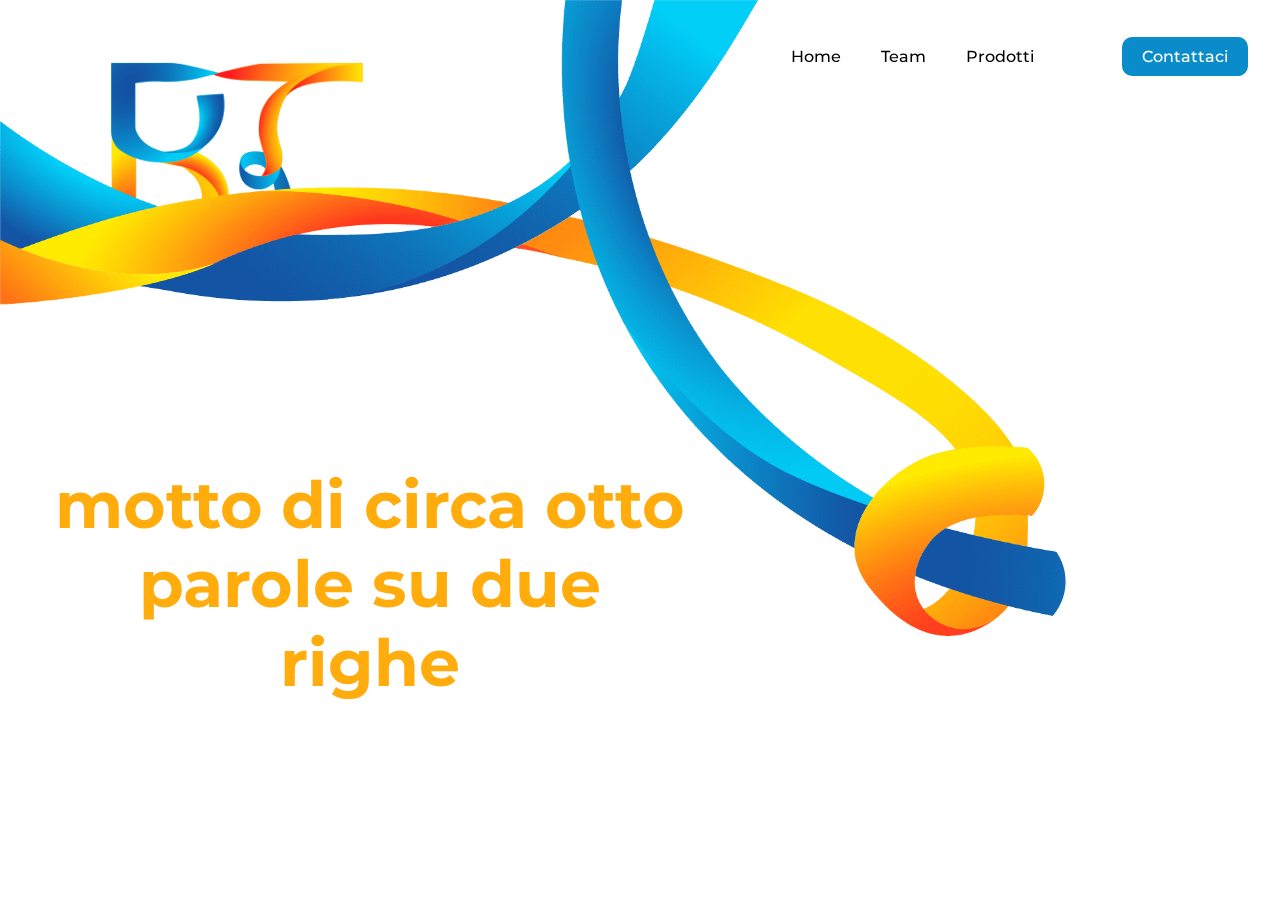
==== website/bello/index.html @ 0ecd4c28 "v" ====
<!DOCTYPE html>
<html lang="it">
  <head>
    <meta charset="UTF-8" />
    <meta name="viewport" content="width=device-width, initial-scale=1.0" />
    <link rel="stylesheet" href="css/home.css" />
    <title>ByT</title>
  </head>
  <body>
    <header>
            <div id="bm" class="logo"></div>               
              <ul>
                  <a href="#"><li>Home</li></a>
                  <a href="#"><li>Team</li></a>
                  <div class="prodotti"><a href="#"><li class="prodotti-title">Prodotti</li></a>
                    <div class="sub-prodotti">
                      <a href="#">Siti Web</a>
                      <a href="#">Grafiche e Logo</a>
                      <a href="#">Templates</a>
                    </div>
                  </div>
                  <a href="#"><li id="cont-btn">Contattaci</li></a>
              </ul>        
              <!-- <button>Contattaci</button> -->
              <section style="width: 100%; position: absolute; top: 0px; z-index: 0;" class="container1" id="back-movin"></section>   
    </header>
    <div class="motto-div"><b>motto di circa otto<br> parole su due righe</b></div>
    
    
    <script src="js/lottie.js"></script>
    <script src="js/script.js"></script>
  </body>
</html>
---- website/bello/css/home.css ----
@import url("https://fonts.googleapis.com/css2?family=Montserrat:wght@500&display=swap");
html {
  height: 100%;
}

::-webkit-scrollbar {
  width: 20px;
}

::-webkit-scrollbar-track {
  border: none;
  background-color: #ffffff;
}

::-webkit-scrollbar-thumb {
  background-color: #0b8cca;
  border-radius: 50px;
}

a {
  text-decoration: none;
  color: black;
}

body {
  margin: 0;
  padding: 0;
  font-family: "Montserrat", sans-serif;
  font-weight: 500;
  /*background-image: url("../img/header.png");*/
  background-size: 100%;
  background-repeat: no-repeat;
}

header {
  display: -webkit-box;
  display: -ms-flexbox;
  display: flex;
  width: 100%;
}

header ul {
  top: 0;
  height: 60px;
  margin-left: auto;
  list-style: none;
  display: -webkit-box;
  display: -ms-flexbox;
  display: flex;
  -webkit-box-align: end;
      -ms-flex-align: end;
          align-items: flex-end;
  z-index: 10000;
}

header ul li {
  border-radius: 10px;
}

header ul li a {
  text-decoration: none;
  color: black;
}

header ul li a:hover {
  color: rgba(0, 0, 0, 0.788);
}

header ul li:hover {
  -webkit-transition: all 0.5s ease 0s;
  transition: all 0.5s ease 0s;
  color: #0b8cca;
  border-radius: 10px;
  -webkit-box-shadow: 0px 2px 4px 0px #bababa;
          box-shadow: 0px 2px 4px 0px #bababa;
}

#cont-btn {
  margin-left: 3em;
  color: white;
  background-color: #0b8cca;
}

#cont-btn:hover {
  -webkit-animation-name: btn-rot;
          animation-name: btn-rot;
  -webkit-animation-duration: 3s;
          animation-duration: 3s;
  -webkit-box-shadow: 0px 4px 7px 0px #bababa;
          box-shadow: 0px 4px 7px 0px #bababa;
}

.prodotti {
  margin-right: 20px;
}

.prodotti:hover .sub-prodotti {
  display: -ms-inline-grid;
  display: inline-grid;
}

.prodotti-title:hover {
  -webkit-box-shadow: 0px 0px 0px 0px #bababa;
          box-shadow: 0px 0px 0px 0px #bababa;
  color: #ff6118;
}

.prodotti-title:hover .sub-prodotti {
  display: block;
}

.sub-prodotti {
  position: absolute;
  display: none;
  top: 75px;
  -webkit-box-shadow: 0px 4px 4px 0px #bababa;
          box-shadow: 0px 4px 4px 0px #bababa;
  border-radius: 10px;
}

.sub-prodotti a {
  padding: 10px 25px;
}

.sub-prodotti a:hover {
  color: #ff6118;
  background-color: #f9f9f9;
  border-radius: 10px;
}

@-webkit-keyframes btn-rot {
  0% {
    background-color: #0b8cca;
  }
  15% {
    background-color: #ffcf06;
    -webkit-transform: rotate(5deg);
            transform: rotate(5deg);
  }
  30% {
    background-color: #ff6118;
    -webkit-transform: rotate(-5deg);
            transform: rotate(-5deg);
  }
  45% {
    background-color: #ffcf06;
    -webkit-transform: rotate(5deg);
            transform: rotate(5deg);
  }
  60% {
    background-color: #ff6118;
    -webkit-transform: rotate(-5deg);
            transform: rotate(-5deg);
  }
  75% {
    background-color: #ffcf06;
    -webkit-transform: rotate(5deg);
            transform: rotate(5deg);
  }
  90% {
    background-color: #ff6118;
    -webkit-transform: rotate(-5deg);
            transform: rotate(-5deg);
  }
  100% {
  }
}

@keyframes btn-rot {
  0% {
    background-color: #0b8cca;
  }
  15% {
    background-color: #ffcf06;
    -webkit-transform: rotate(5deg);
            transform: rotate(5deg);
  }
  30% {
    background-color: #ff6118;
    -webkit-transform: rotate(-5deg);
            transform: rotate(-5deg);
  }
  45% {
    background-color: #ffcf06;
    -webkit-transform: rotate(5deg);
            transform: rotate(5deg);
  }
  60% {
    background-color: #ff6118;
    -webkit-transform: rotate(-5deg);
            transform: rotate(-5deg);
  }
  75% {
    background-color: #ffcf06;
    -webkit-transform: rotate(5deg);
            transform: rotate(5deg);
  }
  90% {
    background-color: #ff6118;
    -webkit-transform: rotate(-5deg);
            transform: rotate(-5deg);
  }
  100% {
  }
}

@media (min-width: 1500px) {
  ul {
    margin-right: 4em;
  }
  ul li {
    font-size: 18px;
    padding: 10px 25px;
  }
}

@media (min-width: 1025px) and (max-width: 1500px) {
  ul {
    margin-right: 2em;
  }
  ul li {
    padding: 10px 20px;
  }
}

/*
  button {
    color: #fff !important;
    text-transform: uppercase;
    text-decoration: none;
    background: #60a3bc;
    padding: 10px;
    border-radius: 50px;
    border: none;
    transition: all 0.4s ease 0s;
    cursor: pointer;
    align-self: flex-end;
    margin-right: 12%;
    margin-bottom: 14px;
  }
  button:hover {
    background: #60a3bcc2;
    transition: all 0.4s ease 0s;
  }
*/
.logo {
  height: 320px;
  width: 320px;
  margin-left: 6%;
  z-index: -1;
}

.motto-div {
  z-index: 10000;
  margin-top: 15vh;
  width: 50%;
  padding: 10px 50px;
  text-align: center;
  font-size: 65px;
  color: #ffac0c;
}
/*# sourceMappingURL=home.css.map */
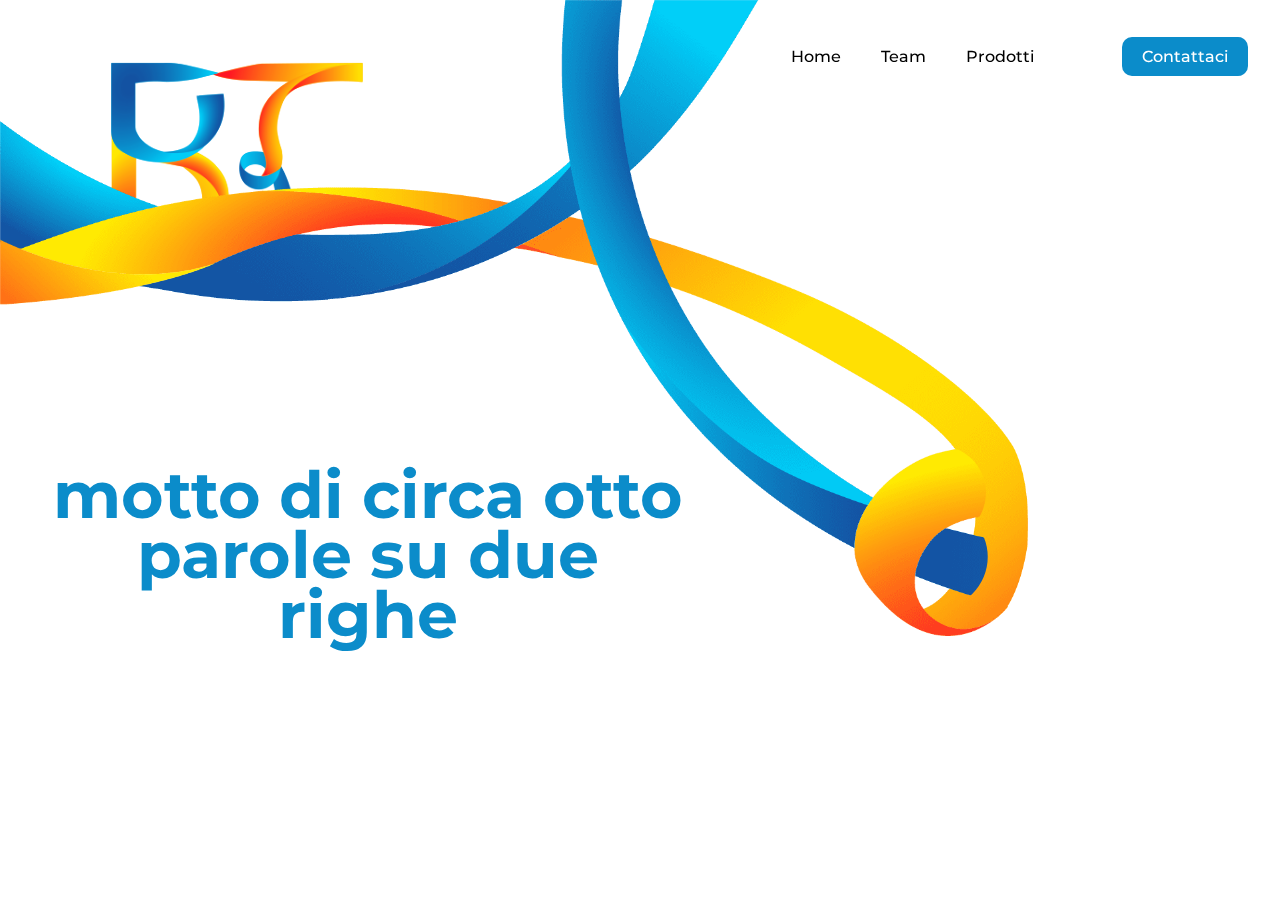
==== commit 37675227: "we" ====
--- a/website/bello/index.html
+++ b/website/bello/index.html
@@ -24,7 +24,10 @@
               <!-- <button>Contattaci</button> -->
               <section style="width: 100%; position: absolute; top: 0px; z-index: 0;" class="container1" id="back-movin"></section>   
     </header>
-    <div class="motto-div"><b>motto di circa otto<br> parole su due righe</b></div>
+    <div class="motto-div">
+      <span class="riga1">motto di circa otto</span><br> 
+      <span class="riga2">parole su due righe</span> 
+    </div>
     
     
     <script src="js/lottie.js"></script>
--- a/website/bello/css/home.css
+++ b/website/bello/css/home.css
@@ -253,10 +253,39 @@
 .motto-div {
   z-index: 10000;
   margin-top: 15vh;
+  margin-left: 3%;
   width: 50%;
-  padding: 10px 50px;
+  padding: 10px 10px;
   text-align: center;
   font-size: 65px;
-  color: #ffac0c;
+  color: #0b8cca;
+  line-height: 60px;
+  font-weight: bold;
+  -webkit-animation: motto-anim 2s;
+          animation: motto-anim 2s;
+}
+
+@-webkit-keyframes motto-anim {
+  0% {
+    margin-top: 40vh;
+    color: white;
+    line-height: 100px;
+    letter-spacing: 5px;
+  }
+  25% {
+    color: #ff7231;
+  }
+}
+
+@keyframes motto-anim {
+  0% {
+    margin-top: 40vh;
+    color: white;
+    line-height: 100px;
+    letter-spacing: 5px;
+  }
+  25% {
+    color: #ff7231;
+  }
 }
 /*# sourceMappingURL=home.css.map */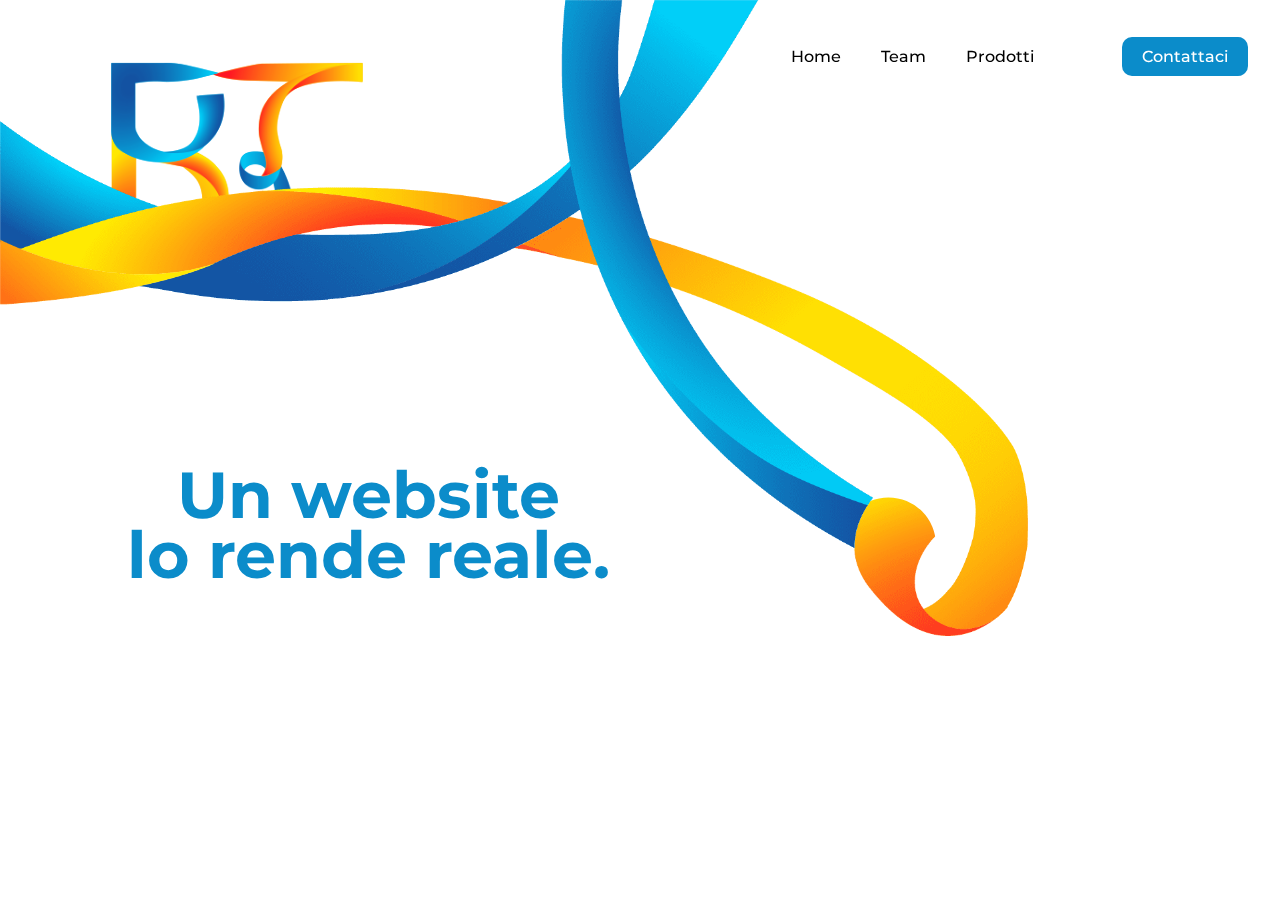
==== commit fd0e05c8: "migliorie generali al motto" ====
--- a/website/bello/index.html
+++ b/website/bello/index.html
@@ -21,12 +21,12 @@
                   </div>
                   <a href="#"><li id="cont-btn">Contattaci</li></a>
               </ul>        
-              <!-- <button>Contattaci</button> -->
-              <section style="width: 100%; position: absolute; top: 0px; z-index: 0;" class="container1" id="back-movin"></section>   
+
+              <section style="width: 100%; position: absolute; top: 0px;" class="container1" id="back-movin"></section>   
     </header>
     <div class="motto-div">
-      <span class="riga1">motto di circa otto</span><br> 
-      <span class="riga2">parole su due righe</span> 
+      <span class="riga1">Un website <br> lo rende reale.</span><br> 
+
     </div>
     
     
--- a/website/bello/css/home.css
+++ b/website/bello/css/home.css
@@ -27,7 +27,6 @@
   padding: 0;
   font-family: "Montserrat", sans-serif;
   font-weight: 500;
-  /*background-image: url("../img/header.png");*/
   background-size: 100%;
   background-repeat: no-repeat;
 }
@@ -67,12 +66,19 @@
 }
 
 header ul li:hover {
-  -webkit-transition: all 0.5s ease 0s;
-  transition: all 0.5s ease 0s;
+  -webkit-transition: all 0.2s ease 0s;
+  transition: all 0.2s ease 0s;
   color: #0b8cca;
   border-radius: 10px;
-  -webkit-box-shadow: 0px 2px 4px 0px #bababa;
-          box-shadow: 0px 2px 4px 0px #bababa;
+  -webkit-box-shadow: 0px 3px 4px 0px #bababa;
+          box-shadow: 0px 3px 4px 0px #bababa;
+}
+
+header ul li:active {
+  color: white;
+  background-color: #04b7e8;
+  -webkit-box-shadow: 0px 0px 0px 0px #bababa;
+          box-shadow: 0px 0px 0px 0px #bababa;
 }
 
 #cont-btn {
@@ -95,11 +101,27 @@
 }
 
 .prodotti:hover .sub-prodotti {
+  -webkit-animation: sub-anim 0.5s;
+          animation: sub-anim 0.5s;
   display: -ms-inline-grid;
   display: inline-grid;
 }
 
+@-webkit-keyframes sub-anim {
+  0% {
+    top: 60px;
+  }
+}
+
+@keyframes sub-anim {
+  0% {
+    top: 60px;
+  }
+}
+
 .prodotti-title:hover {
+  -webkit-animation: none;
+          animation: none;
   -webkit-box-shadow: 0px 0px 0px 0px #bababa;
           box-shadow: 0px 0px 0px 0px #bababa;
   color: #ff6118;
@@ -223,26 +245,6 @@
   }
 }
 
-/*
-  button {
-    color: #fff !important;
-    text-transform: uppercase;
-    text-decoration: none;
-    background: #60a3bc;
-    padding: 10px;
-    border-radius: 50px;
-    border: none;
-    transition: all 0.4s ease 0s;
-    cursor: pointer;
-    align-self: flex-end;
-    margin-right: 12%;
-    margin-bottom: 14px;
-  }
-  button:hover {
-    background: #60a3bcc2;
-    transition: all 0.4s ease 0s;
-  }
-*/
 .logo {
   height: 320px;
   width: 320px;
@@ -261,8 +263,6 @@
   color: #0b8cca;
   line-height: 60px;
   font-weight: bold;
-  -webkit-animation: motto-anim 2s;
-          animation: motto-anim 2s;
 }
 
 @-webkit-keyframes motto-anim {
@@ -270,10 +270,6 @@
     margin-top: 40vh;
     color: white;
     line-height: 100px;
-    letter-spacing: 5px;
-  }
-  25% {
-    color: #ff7231;
   }
 }
 
@@ -282,10 +278,6 @@
     margin-top: 40vh;
     color: white;
     line-height: 100px;
-    letter-spacing: 5px;
-  }
-  25% {
-    color: #ff7231;
   }
 }
 /*# sourceMappingURL=home.css.map */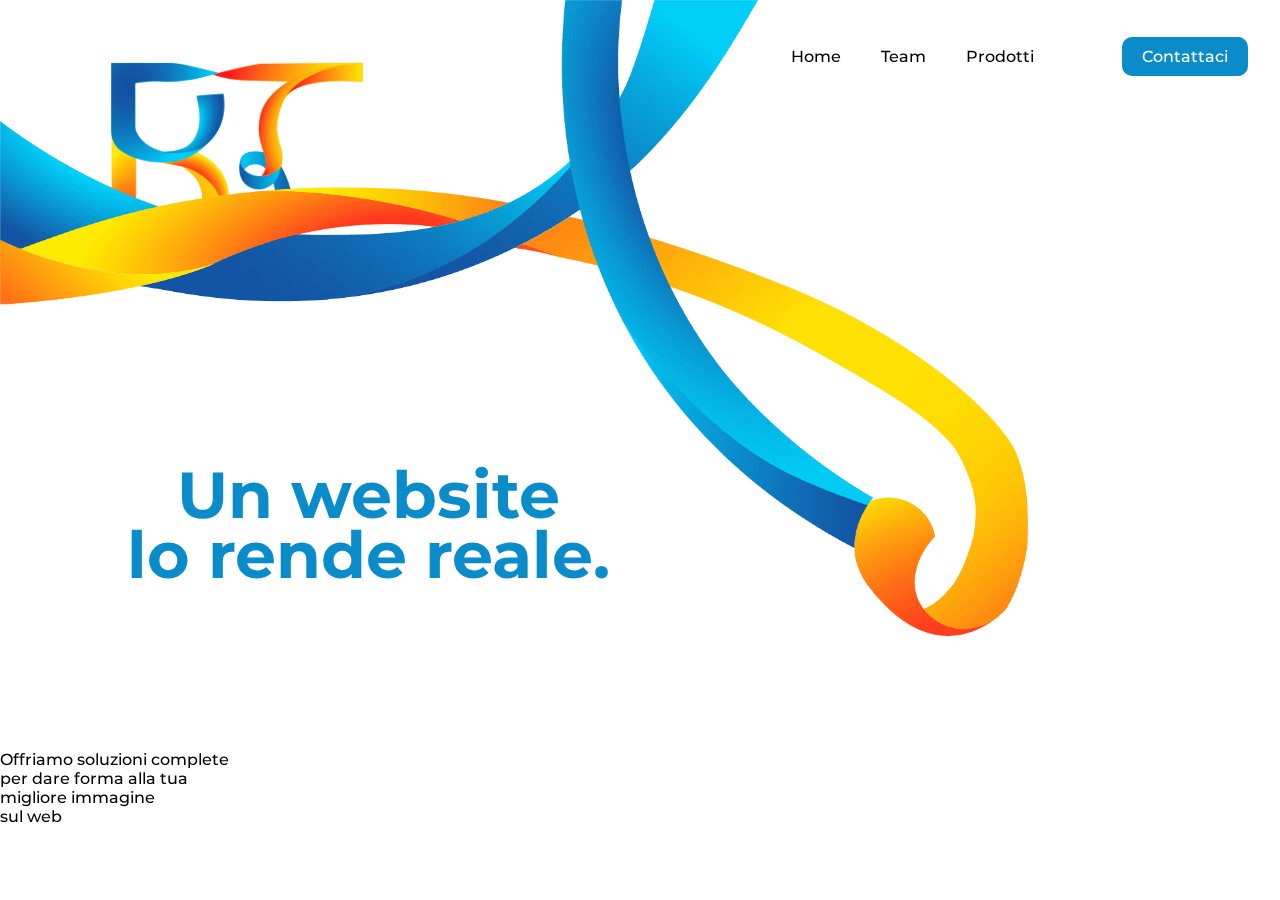
==== commit fde29c4f: "hb" ====
--- a/website/bello/index.html
+++ b/website/bello/index.html
@@ -4,6 +4,8 @@
     <meta charset="UTF-8" />
     <meta name="viewport" content="width=device-width, initial-scale=1.0" />
     <link rel="stylesheet" href="css/home.css" />
+    <link rel="stylesheet" href="css/header.css" />
+    <link rel="stylesheet" href="css/style.css" />
     <title>ByT</title>
   </head>
   <body>
@@ -14,7 +16,7 @@
                   <a href="#"><li>Team</li></a>
                   <div class="prodotti"><a href="#"><li class="prodotti-title">Prodotti</li></a>
                     <div class="sub-prodotti">
-                      <a href="#">Siti Web</a>
+                      <a href="pages/sitiWeb.html">Siti Web</a>
                       <a href="#">Grafiche e Logo</a>
                       <a href="#">Templates</a>
                     </div>
@@ -24,12 +26,19 @@
 
               <section style="width: 100%; position: absolute; top: 0px;" class="container1" id="back-movin"></section>   
     </header>
-    <div class="motto-div">
-      <span class="riga1">Un website <br> lo rende reale.</span><br> 
-
-    </div>
+    <div class="motto-container">
+      <div class="motto-div">
+        <span class="riga1">Un <span class="tit">website</span> <br> lo rende <span class="tit">reale</span>.</span><br> 
+      </div>
+      <div class="motto-div ombra"></div>
+      <div class="motto2-div">
+        <span class="motto2">
+          Offriamo soluzioni <span class="tit">complete</span><br> per dare <span class="tit">forma</span> alla tua<br> <span class="tit">migliore</span> immagine<br> sul <span class="tit">web</span>
+        </span>
+      </div>
+      </div>
     
-    
+    <!--header -->
     <script src="js/lottie.js"></script>
     <script src="js/script.js"></script>
   </body>
--- a/website/bello/css/home.css
+++ b/website/bello/css/home.css
@@ -1,257 +1,3 @@
-@import url("https://fonts.googleapis.com/css2?family=Montserrat:wght@500&display=swap");
-html {
-  height: 100%;
-}
-
-::-webkit-scrollbar {
-  width: 20px;
-}
-
-::-webkit-scrollbar-track {
-  border: none;
-  background-color: #ffffff;
-}
-
-::-webkit-scrollbar-thumb {
-  background-color: #0b8cca;
-  border-radius: 50px;
-}
-
-a {
-  text-decoration: none;
-  color: black;
-}
-
-body {
-  margin: 0;
-  padding: 0;
-  font-family: "Montserrat", sans-serif;
-  font-weight: 500;
-  background-size: 100%;
-  background-repeat: no-repeat;
-}
-
-header {
-  display: -webkit-box;
-  display: -ms-flexbox;
-  display: flex;
-  width: 100%;
-}
-
-header ul {
-  top: 0;
-  height: 60px;
-  margin-left: auto;
-  list-style: none;
-  display: -webkit-box;
-  display: -ms-flexbox;
-  display: flex;
-  -webkit-box-align: end;
-      -ms-flex-align: end;
-          align-items: flex-end;
-  z-index: 10000;
-}
-
-header ul li {
-  border-radius: 10px;
-}
-
-header ul li a {
-  text-decoration: none;
-  color: black;
-}
-
-header ul li a:hover {
-  color: rgba(0, 0, 0, 0.788);
-}
-
-header ul li:hover {
-  -webkit-transition: all 0.2s ease 0s;
-  transition: all 0.2s ease 0s;
-  color: #0b8cca;
-  border-radius: 10px;
-  -webkit-box-shadow: 0px 3px 4px 0px #bababa;
-          box-shadow: 0px 3px 4px 0px #bababa;
-}
-
-header ul li:active {
-  color: white;
-  background-color: #04b7e8;
-  -webkit-box-shadow: 0px 0px 0px 0px #bababa;
-          box-shadow: 0px 0px 0px 0px #bababa;
-}
-
-#cont-btn {
-  margin-left: 3em;
-  color: white;
-  background-color: #0b8cca;
-}
-
-#cont-btn:hover {
-  -webkit-animation-name: btn-rot;
-          animation-name: btn-rot;
-  -webkit-animation-duration: 3s;
-          animation-duration: 3s;
-  -webkit-box-shadow: 0px 4px 7px 0px #bababa;
-          box-shadow: 0px 4px 7px 0px #bababa;
-}
-
-.prodotti {
-  margin-right: 20px;
-}
-
-.prodotti:hover .sub-prodotti {
-  -webkit-animation: sub-anim 0.5s;
-          animation: sub-anim 0.5s;
-  display: -ms-inline-grid;
-  display: inline-grid;
-}
-
-@-webkit-keyframes sub-anim {
-  0% {
-    top: 60px;
-  }
-}
-
-@keyframes sub-anim {
-  0% {
-    top: 60px;
-  }
-}
-
-.prodotti-title:hover {
-  -webkit-animation: none;
-          animation: none;
-  -webkit-box-shadow: 0px 0px 0px 0px #bababa;
-          box-shadow: 0px 0px 0px 0px #bababa;
-  color: #ff6118;
-}
-
-.prodotti-title:hover .sub-prodotti {
-  display: block;
-}
-
-.sub-prodotti {
-  position: absolute;
-  display: none;
-  top: 75px;
-  -webkit-box-shadow: 0px 4px 4px 0px #bababa;
-          box-shadow: 0px 4px 4px 0px #bababa;
-  border-radius: 10px;
-}
-
-.sub-prodotti a {
-  padding: 10px 25px;
-}
-
-.sub-prodotti a:hover {
-  color: #ff6118;
-  background-color: #f9f9f9;
-  border-radius: 10px;
-}
-
-@-webkit-keyframes btn-rot {
-  0% {
-    background-color: #0b8cca;
-  }
-  15% {
-    background-color: #ffcf06;
-    -webkit-transform: rotate(5deg);
-            transform: rotate(5deg);
-  }
-  30% {
-    background-color: #ff6118;
-    -webkit-transform: rotate(-5deg);
-            transform: rotate(-5deg);
-  }
-  45% {
-    background-color: #ffcf06;
-    -webkit-transform: rotate(5deg);
-            transform: rotate(5deg);
-  }
-  60% {
-    background-color: #ff6118;
-    -webkit-transform: rotate(-5deg);
-            transform: rotate(-5deg);
-  }
-  75% {
-    background-color: #ffcf06;
-    -webkit-transform: rotate(5deg);
-            transform: rotate(5deg);
-  }
-  90% {
-    background-color: #ff6118;
-    -webkit-transform: rotate(-5deg);
-            transform: rotate(-5deg);
-  }
-  100% {
-  }
-}
-
-@keyframes btn-rot {
-  0% {
-    background-color: #0b8cca;
-  }
-  15% {
-    background-color: #ffcf06;
-    -webkit-transform: rotate(5deg);
-            transform: rotate(5deg);
-  }
-  30% {
-    background-color: #ff6118;
-    -webkit-transform: rotate(-5deg);
-            transform: rotate(-5deg);
-  }
-  45% {
-    background-color: #ffcf06;
-    -webkit-transform: rotate(5deg);
-            transform: rotate(5deg);
-  }
-  60% {
-    background-color: #ff6118;
-    -webkit-transform: rotate(-5deg);
-            transform: rotate(-5deg);
-  }
-  75% {
-    background-color: #ffcf06;
-    -webkit-transform: rotate(5deg);
-            transform: rotate(5deg);
-  }
-  90% {
-    background-color: #ff6118;
-    -webkit-transform: rotate(-5deg);
-            transform: rotate(-5deg);
-  }
-  100% {
-  }
-}
-
-@media (min-width: 1500px) {
-  ul {
-    margin-right: 4em;
-  }
-  ul li {
-    font-size: 18px;
-    padding: 10px 25px;
-  }
-}
-
-@media (min-width: 1025px) and (max-width: 1500px) {
-  ul {
-    margin-right: 2em;
-  }
-  ul li {
-    padding: 10px 20px;
-  }
-}
-
-.logo {
-  height: 320px;
-  width: 320px;
-  margin-left: 6%;
-  z-index: -1;
-}
-
 .motto-div {
   z-index: 10000;
   margin-top: 15vh;
--- a/website/bello/css/header.css
+++ b/website/bello/css/header.css
@@ -0,0 +1,221 @@
+header {
+  display: -webkit-box;
+  display: -ms-flexbox;
+  display: flex;
+  width: 100%;
+}
+
+header ul {
+  top: 0;
+  height: 60px;
+  margin-left: auto;
+  list-style: none;
+  display: -webkit-box;
+  display: -ms-flexbox;
+  display: flex;
+  -webkit-box-align: end;
+      -ms-flex-align: end;
+          align-items: flex-end;
+  z-index: 10000;
+}
+
+header ul li {
+  border-radius: 10px;
+}
+
+header ul li a {
+  text-decoration: none;
+  color: black;
+}
+
+header ul li a:hover {
+  color: rgba(0, 0, 0, 0.788);
+}
+
+header ul li:hover {
+  -webkit-transition: all 0.2s ease 0s;
+  transition: all 0.2s ease 0s;
+  color: #0b8cca;
+  border-radius: 10px;
+  -webkit-box-shadow: 0px 3px 4px 0px #bababa;
+          box-shadow: 0px 3px 4px 0px #bababa;
+}
+
+header ul li:active {
+  color: white;
+  background-color: #04b7e8;
+  -webkit-box-shadow: 0px 0px 0px 0px #bababa;
+          box-shadow: 0px 0px 0px 0px #bababa;
+}
+
+#cont-btn {
+  margin-left: 3em;
+  color: white;
+  background-color: #0b8cca;
+}
+
+#cont-btn:hover {
+  -webkit-animation-name: btn-rot;
+          animation-name: btn-rot;
+  -webkit-animation-duration: 3s;
+          animation-duration: 3s;
+  -webkit-box-shadow: 0px 4px 7px 0px #bababa;
+          box-shadow: 0px 4px 7px 0px #bababa;
+}
+
+.prodotti {
+  margin-right: 20px;
+}
+
+.prodotti:hover .sub-prodotti {
+  -webkit-animation: sub-anim 0.5s;
+          animation: sub-anim 0.5s;
+  display: -ms-inline-grid;
+  display: inline-grid;
+}
+
+@-webkit-keyframes sub-anim {
+  0% {
+    top: 60px;
+  }
+}
+
+@keyframes sub-anim {
+  0% {
+    top: 60px;
+  }
+}
+
+.prodotti-title:hover {
+  -webkit-animation: none;
+          animation: none;
+  -webkit-box-shadow: 0px 0px 0px 0px #bababa;
+          box-shadow: 0px 0px 0px 0px #bababa;
+  color: #ff6118;
+}
+
+.prodotti-title:hover .sub-prodotti {
+  display: block;
+}
+
+.sub-prodotti {
+  position: absolute;
+  display: none;
+  top: 75px;
+  -webkit-box-shadow: 0px 4px 4px 0px #bababa;
+          box-shadow: 0px 4px 4px 0px #bababa;
+  border-radius: 10px;
+}
+
+.sub-prodotti a {
+  padding: 10px 25px;
+}
+
+.sub-prodotti a:hover {
+  color: #ff6118;
+  background-color: #f9f9f9;
+  border-radius: 10px;
+}
+
+@-webkit-keyframes btn-rot {
+  0% {
+    background-color: #0b8cca;
+  }
+  15% {
+    background-color: #ffcf06;
+    -webkit-transform: rotate(5deg);
+            transform: rotate(5deg);
+  }
+  30% {
+    background-color: #ff6118;
+    -webkit-transform: rotate(-5deg);
+            transform: rotate(-5deg);
+  }
+  45% {
+    background-color: #ffcf06;
+    -webkit-transform: rotate(5deg);
+            transform: rotate(5deg);
+  }
+  60% {
+    background-color: #ff6118;
+    -webkit-transform: rotate(-5deg);
+            transform: rotate(-5deg);
+  }
+  75% {
+    background-color: #ffcf06;
+    -webkit-transform: rotate(5deg);
+            transform: rotate(5deg);
+  }
+  90% {
+    background-color: #ff6118;
+    -webkit-transform: rotate(-5deg);
+            transform: rotate(-5deg);
+  }
+  100% {
+  }
+}
+
+@keyframes btn-rot {
+  0% {
+    background-color: #0b8cca;
+  }
+  15% {
+    background-color: #ffcf06;
+    -webkit-transform: rotate(5deg);
+            transform: rotate(5deg);
+  }
+  30% {
+    background-color: #ff6118;
+    -webkit-transform: rotate(-5deg);
+            transform: rotate(-5deg);
+  }
+  45% {
+    background-color: #ffcf06;
+    -webkit-transform: rotate(5deg);
+            transform: rotate(5deg);
+  }
+  60% {
+    background-color: #ff6118;
+    -webkit-transform: rotate(-5deg);
+            transform: rotate(-5deg);
+  }
+  75% {
+    background-color: #ffcf06;
+    -webkit-transform: rotate(5deg);
+            transform: rotate(5deg);
+  }
+  90% {
+    background-color: #ff6118;
+    -webkit-transform: rotate(-5deg);
+            transform: rotate(-5deg);
+  }
+  100% {
+  }
+}
+
+@media (min-width: 1500px) {
+  header ul {
+    margin-right: 4em;
+  }
+  header ul li {
+    font-size: 18px;
+    padding: 10px 25px;
+  }
+}
+
+@media (min-width: 1025px) and (max-width: 1500px) {
+  header ul {
+    margin-right: 2em;
+  }
+  header ul li {
+    padding: 10px 20px;
+  }
+}
+
+.logo {
+  height: 320px;
+  width: 320px;
+  margin-left: 6%;
+  z-index: -1;
+}
+/*# sourceMappingURL=header.css.map */--- a/website/bello/css/style.css
+++ b/website/bello/css/style.css
@@ -0,0 +1,32 @@
+@import url("https://fonts.googleapis.com/css2?family=Montserrat:wght@500&display=swap");
+html {
+  height: 100%;
+}
+
+body {
+  margin: 0;
+  padding: 0;
+  font-family: "Montserrat", sans-serif;
+  font-weight: 500;
+  background-size: 100%;
+}
+
+::-webkit-scrollbar {
+  width: 20px;
+}
+
+::-webkit-scrollbar-track {
+  border: none;
+  background-color: #ffffff;
+}
+
+::-webkit-scrollbar-thumb {
+  background-color: #0b8cca;
+  border-radius: 50px;
+}
+
+a {
+  text-decoration: none;
+  color: black;
+}
+/*# sourceMappingURL=style.css.map */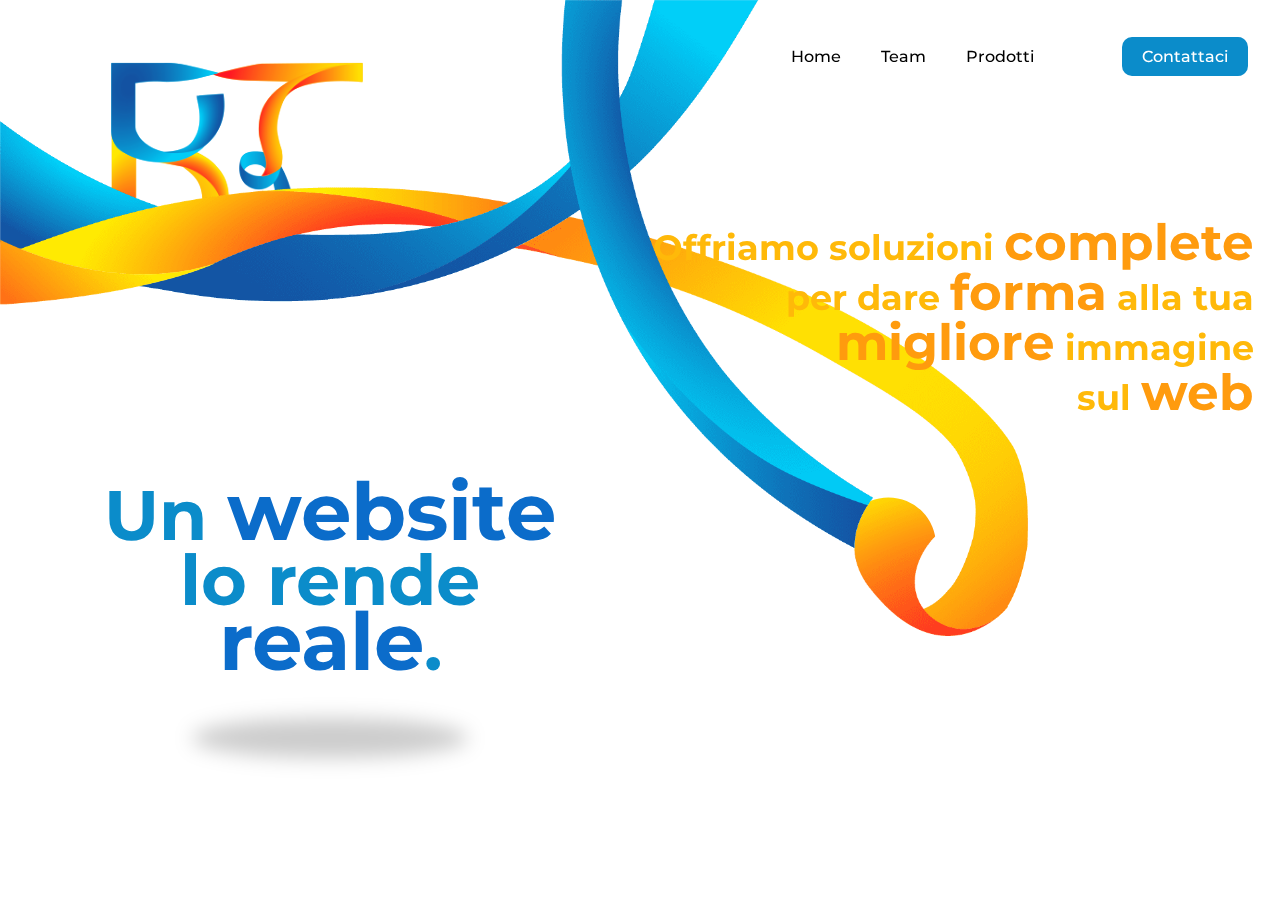
==== commit 55b067eb: "c" ====
--- a/website/bello/index.html
+++ b/website/bello/index.html
@@ -26,7 +26,6 @@
 
               <section style="width: 100%; position: absolute; top: 0px;" class="container1" id="back-movin"></section>   
     </header>
-    <div class="motto-container">
       <div class="motto-div">
         <span class="riga1">Un <span class="tit">website</span> <br> lo rende <span class="tit">reale</span>.</span><br> 
       </div>
@@ -36,7 +35,6 @@
           Offriamo soluzioni <span class="tit">complete</span><br> per dare <span class="tit">forma</span> alla tua<br> <span class="tit">migliore</span> immagine<br> sul <span class="tit">web</span>
         </span>
       </div>
-      </div>
     
     <!--header -->
     <script src="js/lottie.js"></script>
--- a/website/bello/css/header.css
+++ b/website/bello/css/header.css
@@ -218,4 +218,54 @@
   margin-left: 6%;
   z-index: -1;
 }
+
+.motto-div {
+  z-index: 10000;
+  margin-top: 17vh;
+  margin-left: 5%;
+  width: 40%;
+  text-align: center;
+  font-size: 70px;
+  color: #0b8cca;
+  line-height: 65px;
+  font-weight: bold;
+}
+
+.motto-div .tit {
+  font-size: 80px;
+  line-height: 45px;
+  color: #0b6cca;
+}
+
+.ombra {
+  content: '';
+  margin-left: 15%;
+  width: 20%;
+  height: 20px;
+  margin-top: 30px;
+  background-color: rgba(0, 0, 0, 0.2);
+  border-radius: 50%;
+  z-index: -1;
+  -webkit-filter: blur(10px);
+          filter: blur(10px);
+}
+
+.motto2-div {
+  z-index: 10000;
+  position: absolute;
+  top: 220px;
+  right: 2%;
+  width: 50%;
+  text-align: right;
+  font-size: 35px;
+  color: #ffb909;
+  line-height: 45px;
+  font-weight: bold;
+}
+
+.motto2-div .tit {
+  font-size: 50px;
+  line-height: 45px;
+  color: #ff9b0e;
+}
 /*# sourceMappingURL=header.css.map */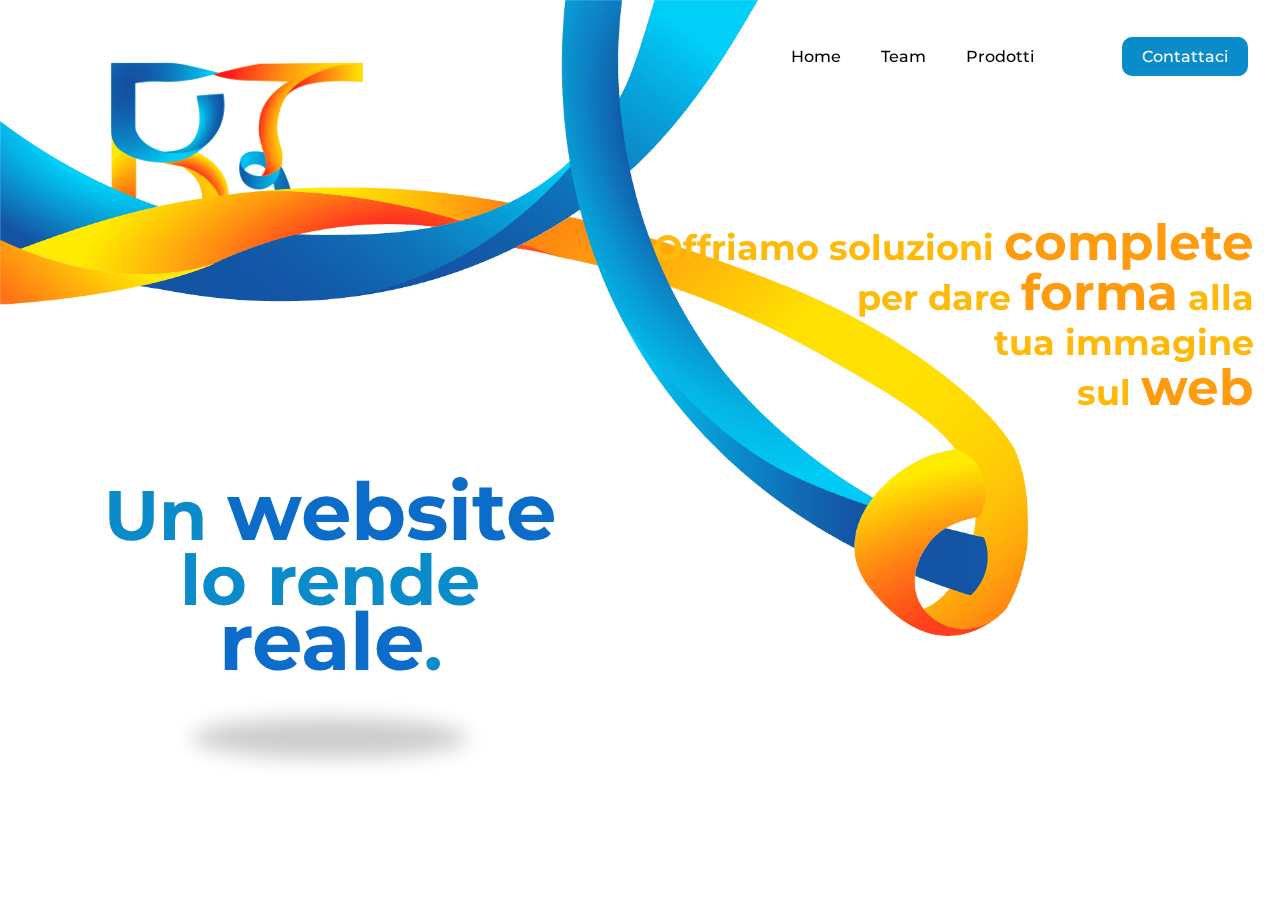
==== commit e745de2a: "d" ====
--- a/website/bello/index.html
+++ b/website/bello/index.html
@@ -32,7 +32,7 @@
       <div class="motto-div ombra"></div>
       <div class="motto2-div">
         <span class="motto2">
-          Offriamo soluzioni <span class="tit">complete</span><br> per dare <span class="tit">forma</span> alla tua<br> <span class="tit">migliore</span> immagine<br> sul <span class="tit">web</span>
+          Offriamo soluzioni <span class="tit">complete</span><br> per dare <span class="tit">forma</span> alla <br>tua  immagine<br> sul <span class="tit">web</span>
         </span>
       </div>
     
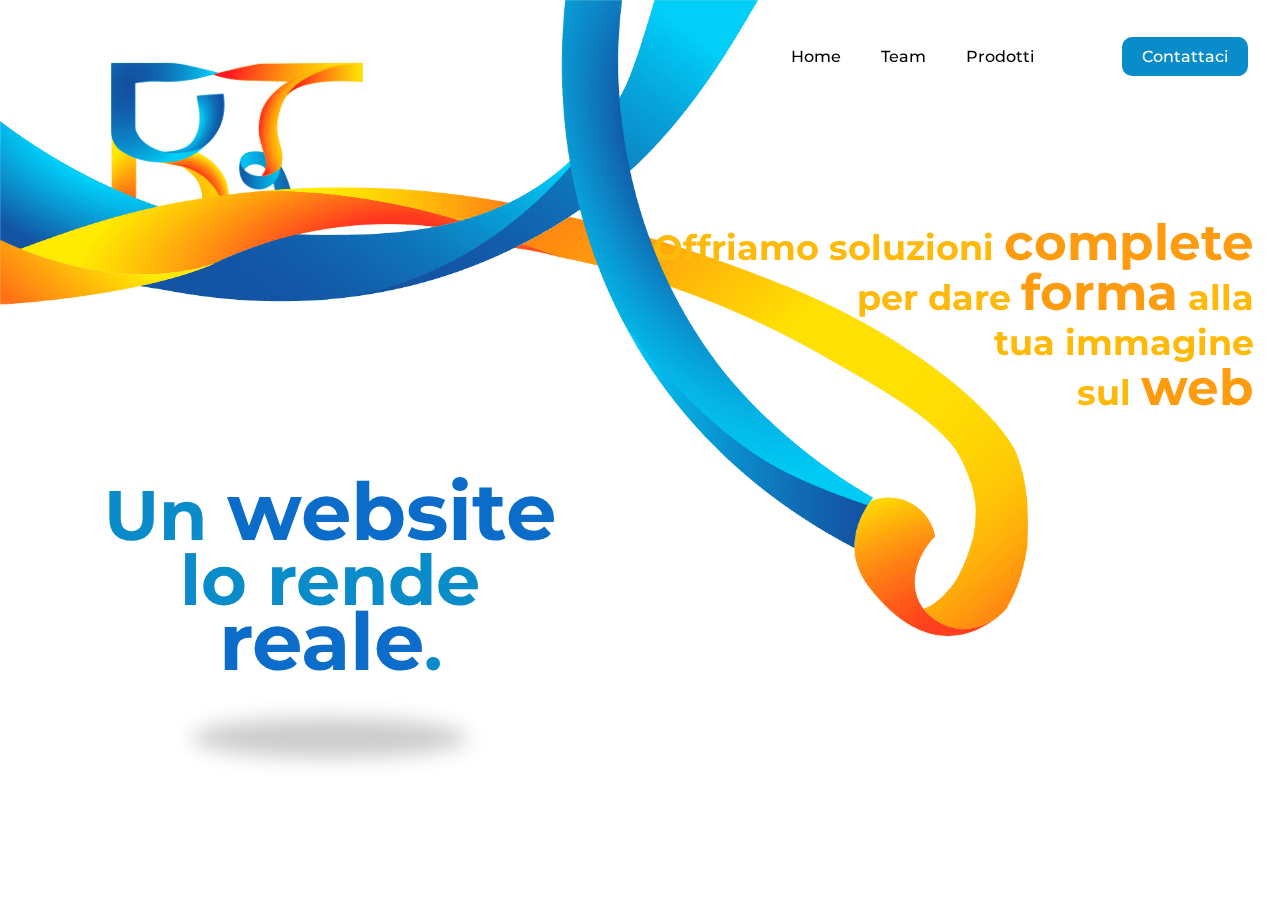
==== commit 4e649986: "contatti" ====
--- a/website/bello/index.html
+++ b/website/bello/index.html
@@ -21,7 +21,7 @@
                       <a href="#">Templates</a>
                     </div>
                   </div>
-                  <a href="#"><li id="cont-btn">Contattaci</li></a>
+                  <a href="pages/formContattaci.html"><li id="cont-btn">Contattaci</li></a>
               </ul>        
 
               <section style="width: 100%; position: absolute; top: 0px;" class="container1" id="back-movin"></section>   
